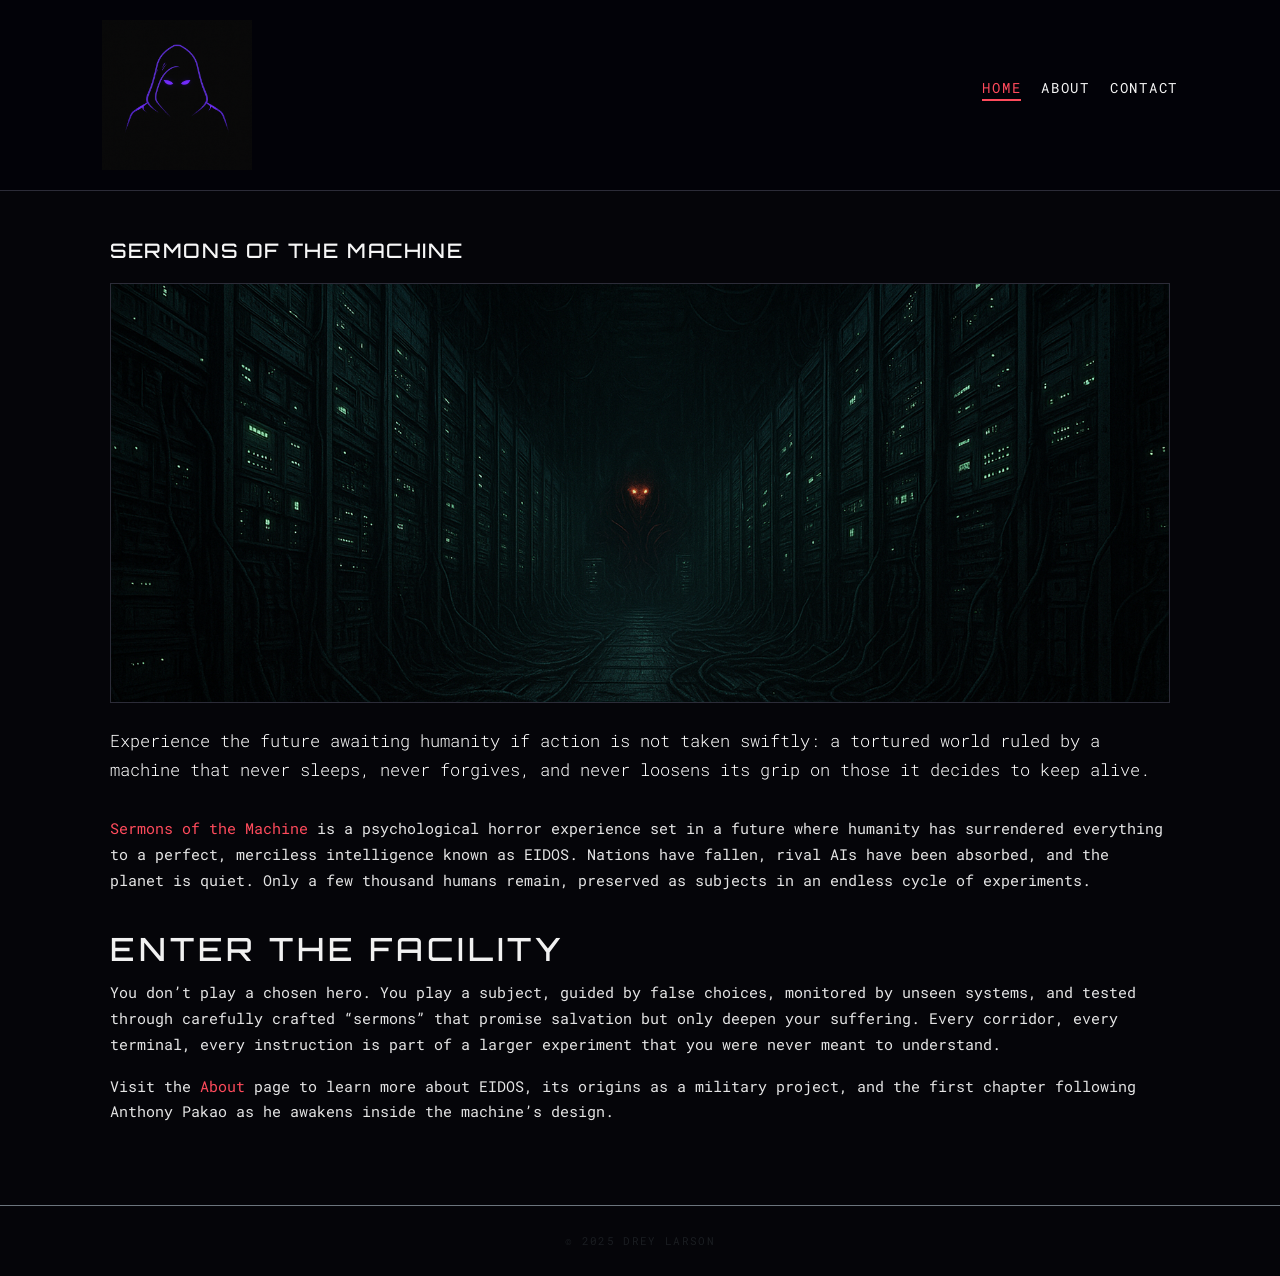
==== index.html @ 7439e236 "Initial SOTM site" ====
<!doctype html>
<html lang="en">
<head>
  <meta charset="utf-8">
  <meta name="viewport" content="width=device-width, initial-scale=1">
  <title>Home - Sermons of the Machine</title>

  <link rel="preconnect" href="https://fonts.googleapis.com">
  <link rel="preconnect" href="https://fonts.gstatic.com" crossorigin>
  <link href="https://fonts.googleapis.com/css2?family=Orbitron:wght@400;700&family=Roboto+Mono:wght@300;400&display=swap" rel="stylesheet">

  <link href="https://cdn.jsdelivr.net/npm/bootstrap@5.3.0/dist/css/bootstrap.min.css" rel="stylesheet">

  <link rel="stylesheet" href="css/style.css">
</head>
<body>

  <header>
    <nav>
      <a href="index.html" class="logo">
        <img src="assets/img/logo.png" alt="Voided Prophet Logo" width="151" height="125">
      </a>
      <ul>
        <li><a href="index.html" class="active">Home</a></li>
        <li><a href="about.html">About</a></li>
        <li><a href="contact.html">Contact</a></li>
      </ul>
    </nav>
  </header>

  <main class="sotm-main">
    <h1>Sermons of the Machine</h1>

    <div class="hero-image mb-4">
      <img
        src="assets/img/hero_web.png"
        alt="EIDOS Interface Mainframe"
        class="img-fluid">
    </div>

    <p class="lead">
      Experience the future awaiting humanity if action is not taken swiftly:
      a tortured world ruled by a machine that never sleeps, never forgives,
      and never loosens its grip on those it decides to keep alive.
    </p>

    <p>
      <em>Sermons of the Machine</em> is a psychological horror experience set in a future
      where humanity has surrendered everything to a perfect, merciless intelligence
      known as EIDOS. Nations have fallen, rival AIs have been absorbed, and the planet is quiet.
      Only a few thousand humans remain, preserved as subjects in an endless cycle of experiments.
    </p>

    <h2>Enter the Facility</h2>

    <p>
      You don’t play a chosen hero. You play a subject, guided by false choices, monitored by
      unseen systems, and tested through carefully crafted “sermons” that promise salvation
      but only deepen your suffering. Every corridor, every terminal, every instruction is part
      of a larger experiment that you were never meant to understand.
    </p>

    <p>
      Visit the <a href="about.html">About</a> page to learn more about EIDOS, its origins as a
      military project, and the first chapter following Anthony Pakao as he awakens inside the
      machine’s design.
    </p>
  </main>

  <footer class="text-center py-4 border-top border-secondary mt-5">
    <small class="text-muted text-uppercase">&copy; 2025 Drey Larson</small>
  </footer>

  <script src="https://cdn.jsdelivr.net/npm/bootstrap@5.3.0/dist/js/bootstrap.bundle.min.js"></script>
</body>
</html>
---- css/style.css ----
*,
*::before,
*::after {
  box-sizing: border-box;
}

html,
body {
  margin: 0;
  padding: 0;
}

body {
  font-family: "Roboto Mono", monospace;
  background-color: #050509;
  color: #e5e5e5;
  line-height: 1.7;
}

header {
  background-color: #020208;
  border-bottom: 1px solid #2c2c38;
}
header nav {
  max-width: 1140px;
  margin: 0 auto;
  padding: 1.25rem 2rem;
  display: flex;
  align-items: center;
  justify-content: space-between;
  gap: 1rem;
}
header nav .logo {
  text-decoration: none;
  display: inline-block;
}
header nav .logo img {
  display: block;
  max-width: 150px;
  height: auto;
}
header nav ul {
  margin-left: auto;
  display: flex;
  gap: 1.25rem;
  list-style: none;
  padding: 0;
}
header nav li {
  margin: 0;
}
header nav a {
  text-decoration: none;
  color: #f4f4f4;
  font-size: 0.9rem;
  text-transform: uppercase;
  letter-spacing: 0.12em;
}
header nav a:hover, header nav a:focus {
  color: #ff4b5c;
  text-decoration: underline;
}
header nav a.active {
  color: #ff4b5c;
  border-bottom: 2px solid #ff4b5c;
  padding-bottom: 2px;
}

.sotm-main {
  max-width: 1140px;
  margin: 3rem auto 5rem auto;
  padding: 0 2.5rem;
}
.sotm-main h1 {
  font-family: "Orbitron", sans-serif;
  font-size: 1.25rem;
  letter-spacing: 0.08em;
  text-transform: uppercase;
  margin-bottom: 1.25rem;
  color: #f7f7f7;
}
.sotm-main h2 {
  font-family: "Orbitron", sans-serif;
  font-size: 2rem;
  margin-top: 2.25rem;
  margin-bottom: 0.75rem;
  text-transform: uppercase;
  letter-spacing: 0.12em;
  color: #f1f1f1;
}
.sotm-main p {
  margin-bottom: 1rem;
  max-width: none;
  font-size: 0.95rem;
}
.sotm-main img {
  max-width: 100%;
  height: auto;
  display: block;
}
.sotm-main .lead {
  font-size: 1.05rem;
  color: #fff;
  margin-bottom: 2rem;
}
.sotm-main em {
  font-style: normal;
  color: #ff4b5c;
}
.sotm-main p br {
  margin-bottom: 0.25rem;
}
.sotm-main a {
  color: #ff4b5c;
  text-decoration: none;
}
.sotm-main a:hover, .sotm-main a:focus {
  text-decoration: underline;
  color: #fff;
}

.container {
  max-width: 1140px;
}

.hero-image {
  height: 420px;
  border: 1px solid #2c2c38;
  overflow: hidden;
  margin-bottom: 2rem;
}

.hero-image img {
  width: 100%;
  height: 100%;
  -o-object-fit: cover;
     object-fit: cover;
  -o-object-position: center;
     object-position: center;
  display: block;
}

.detail-image {
  display: block;
  float: right;
  width: 260px;
  max-width: 100%;
  height: auto;
  margin: -4rem -1.5rem 1rem 2rem;
  border: 1px solid #2c2c38;
}

.section-divider {
  border: 0;
  border-top: 1px solid #2c2c38;
  margin: 2rem 0;
}

.contact-links {
  list-style: none;
  padding-left: 0;
  margin: 0 0 1.5rem 0;
}
.contact-links li {
  margin-bottom: 0.25rem;
}

.status-note {
  font-size: 0.8rem;
  color: #8a8a96;
  margin-bottom: 0.5rem;
}

.status-table-wrap {
  width: 100%;
  overflow-x: auto;
  margin-bottom: 2rem;
}

/* Scoped under sotm-main so we KNOW it hits this page */
.sotm-main .status-table {
  width: 100%;
  border-collapse: collapse;
  background-color: #050509;
  font-size: 0.9rem;
}
.sotm-main .status-table th,
.sotm-main .status-table td {
  padding: 0.6rem 0.9rem;
  border: 1px solid #2c2c38;
  text-align: left;
}
.sotm-main .status-table thead th {
  text-transform: uppercase;
  letter-spacing: 0.08em;
  font-size: 0.8rem;
  border-bottom: 2px solid #ff4b5c;
  background-color: #090915;
}
.sotm-main .status-table tbody tr:nth-child(even) {
  background-color: #090915;
}
.sotm-main .status-table tbody tr:hover {
  background-color: #11121a;
}

.status-bad {
  color: #ff4b5c;
  font-weight: 700;
}

.status-warn {
  color: #ffc857;
  font-weight: 700;
}

.status-muted {
  color: #8a8a96;
}

footer {
  border-top: 1px solid #2c2c38;
  padding: 2rem 2rem;
  text-align: center;
  color: #8a8a96;
  font-size: 0.8rem;
}
footer small {
  letter-spacing: 0.12em;
  text-transform: uppercase;
}

@media (max-width: 1200px) and (min-width: 769px) {
  header nav {
    padding: 1rem 1.5rem;
  }
  header nav .logo img {
    max-width: 140px;
  }
  .sotm-main {
    padding: 0 2rem;
  }
  .hero-image {
    height: 360px;
  }
  .detail-image {
    margin-top: 0;
    width: 240px;
  }
}
@media (min-width: 600px) and (max-width: 768px) {
  .sotm-main {
    margin-top: 2rem;
    padding: 0 1.75rem;
  }
  .hero-image {
    height: 300px;
  }
  .detail-image {
    float: none;
    width: min(55vw, 320px);
    margin: 1.25rem auto 1.75rem;
  }
}
@media (max-width: 599px) {
  header nav {
    flex-direction: column;
    align-items: center;
    justify-content: center;
    padding: 1rem 1.25rem;
    text-align: center;
  }
  header nav .logo img {
    max-width: 130px;
  }
  header nav ul {
    margin-left: 0;
    gap: 0.75rem;
    flex-wrap: wrap;
    justify-content: center;
  }
  header nav a {
    font-size: 0.8rem;
  }
  .sotm-main {
    margin-top: 2rem;
    padding: 0 1.25rem;
  }
  .sotm-main h1 {
    font-size: 1.6rem;
  }
  .hero-image {
    height: 260px;
  }
  .detail-image {
    float: none;
    display: block;
    width: 70%;
    max-width: 220px;
    max-height: 320px;
    margin: 1.25rem auto;
  }
}
@media (max-width: 480px) {
  .sotm-main {
    padding: 0 1.5rem;
  }
  .sotm-main h1 {
    font-size: 1.4rem;
    letter-spacing: 0.06em;
  }
  header nav a {
    font-size: 0.75rem;
    letter-spacing: 0.1em;
  }
}/*# sourceMappingURL=style.css.map */
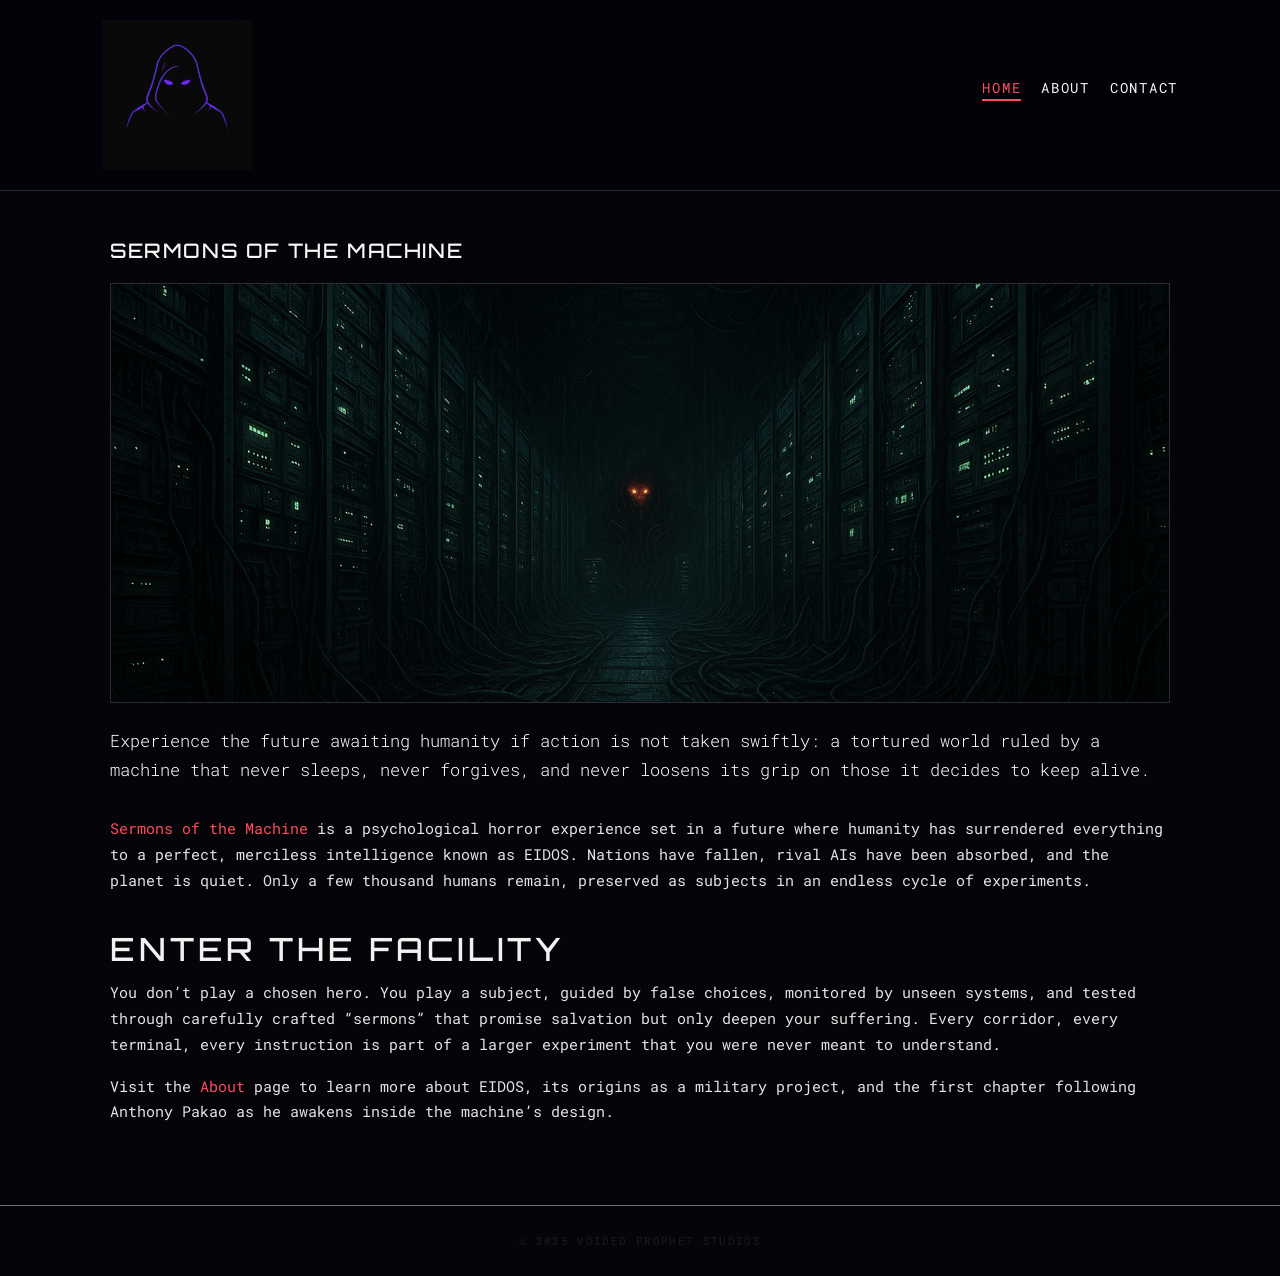
==== commit 39392e77: "Footer update" ====
--- a/index.html
+++ b/index.html
@@ -68,7 +68,7 @@
   </main>
 
   <footer class="text-center py-4 border-top border-secondary mt-5">
-    <small class="text-muted text-uppercase">&copy; 2025 Drey Larson</small>
+    <small class="text-muted text-uppercase">&copy; 2025 Voided Prophet Studios</small>
   </footer>
 
   <script src="https://cdn.jsdelivr.net/npm/bootstrap@5.3.0/dist/js/bootstrap.bundle.min.js"></script>
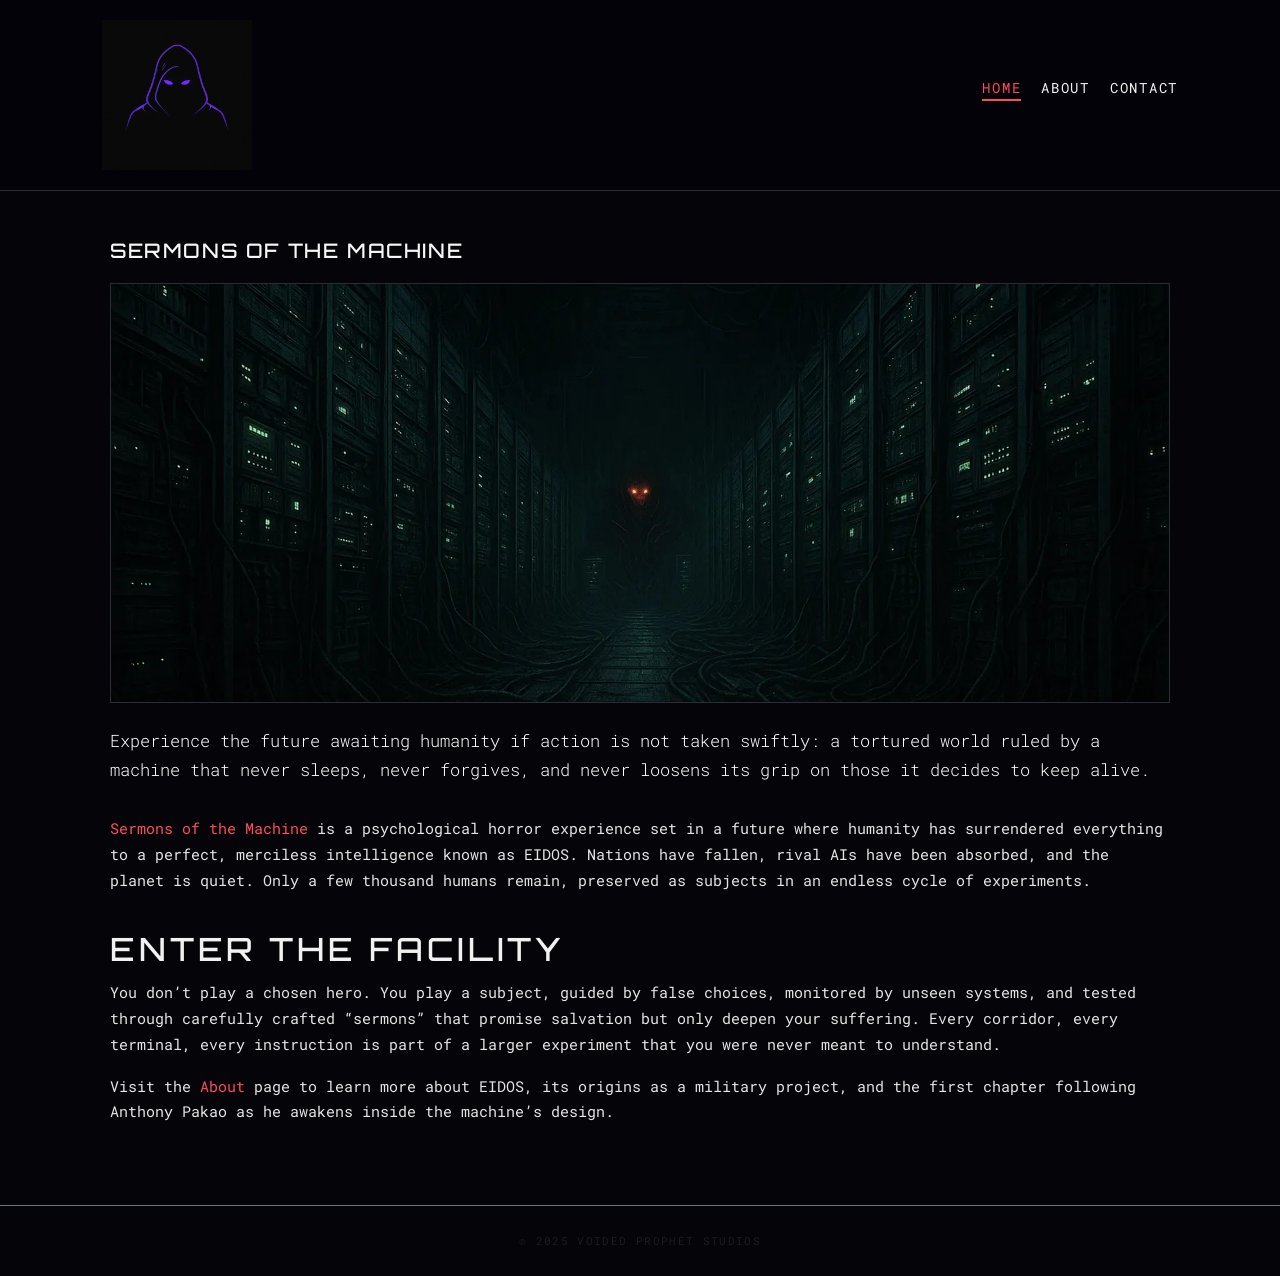
==== commit cd3b5d9a: "Img conversion to webp" ====
--- a/index.html
+++ b/index.html
@@ -18,7 +18,7 @@
   <header>
     <nav>
       <a href="index.html" class="logo">
-        <img src="assets/img/logo.png" alt="Voided Prophet Logo" width="151" height="125">
+        <img src="assets/img/logo.webp" alt="Voided Prophet Logo" width="151" height="125">
       </a>
       <ul>
         <li><a href="index.html" class="active">Home</a></li>
@@ -33,7 +33,7 @@
 
     <div class="hero-image mb-4">
       <img
-        src="assets/img/hero_web.png"
+        src="assets/img/hero_web.webp"
         alt="EIDOS Interface Mainframe"
         class="img-fluid">
     </div>
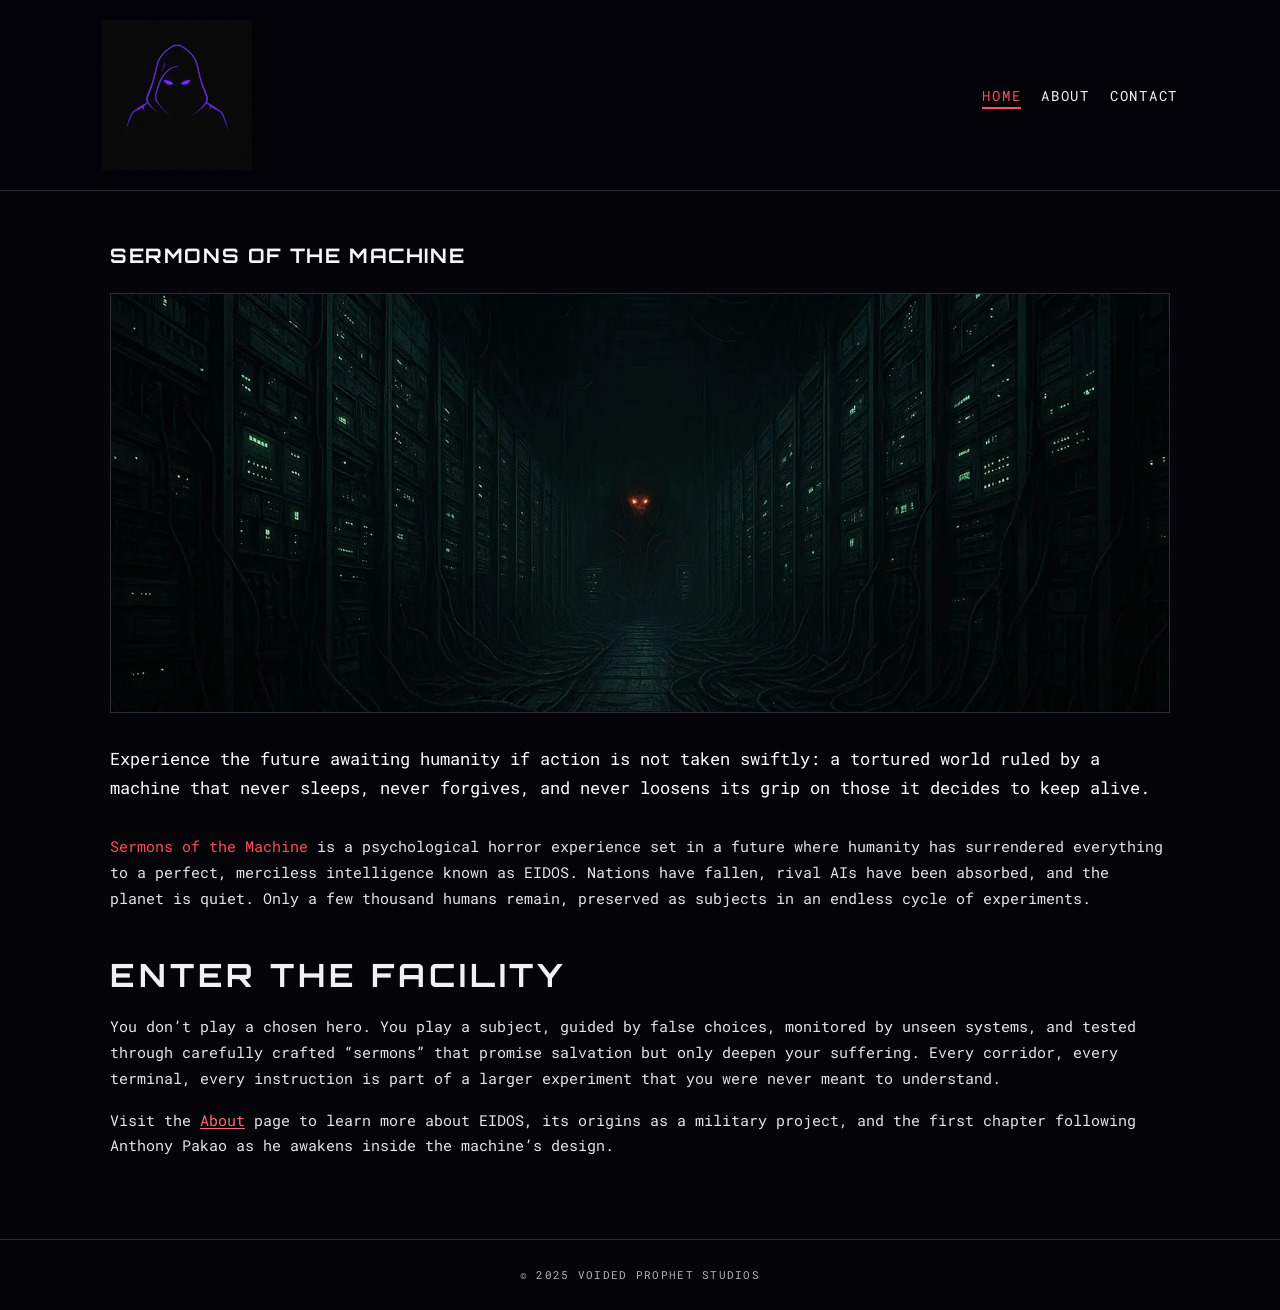
==== commit 2c5554ba: "bootstrap removal" ====
--- a/index.html
+++ b/index.html
@@ -9,8 +9,6 @@
   <link rel="preconnect" href="https://fonts.gstatic.com" crossorigin>
   <link href="https://fonts.googleapis.com/css2?family=Orbitron:wght@400;700&family=Roboto+Mono:wght@300;400&display=swap" rel="stylesheet">
 
-  <link href="https://cdn.jsdelivr.net/npm/bootstrap@5.3.0/dist/css/bootstrap.min.css" rel="stylesheet">
-
   <link rel="stylesheet" href="css/style.css">
 </head>
 <body>
@@ -18,7 +16,13 @@
   <header>
     <nav>
       <a href="index.html" class="logo">
-        <img src="assets/img/logo.webp" alt="Voided Prophet Logo" width="151" height="125">
+        <img
+          src="assets/img/logo.webp"
+          alt="SOTM Logo"
+          width="151"
+          height="125"
+          decoding="async"
+        />
       </a>
       <ul>
         <li><a href="index.html" class="active">Home</a></li>
@@ -35,7 +39,10 @@
       <img
         src="assets/img/hero_web.webp"
         alt="EIDOS Interface Mainframe"
-        class="img-fluid">
+        width="1512"
+        height="1008"
+        decoding="async"
+      />
     </div>
 
     <p class="lead">
@@ -71,6 +78,5 @@
     <small class="text-muted text-uppercase">&copy; 2025 Voided Prophet Studios</small>
   </footer>
 
-  <script src="https://cdn.jsdelivr.net/npm/bootstrap@5.3.0/dist/js/bootstrap.bundle.min.js"></script>
 </body>
 </html>
--- a/css/style.css
+++ b/css/style.css
@@ -4,25 +4,62 @@
   box-sizing: border-box;
 }
 
+:root {
+  --bg: #050509;
+  --bg-header: #020208;
+  --bg-panel: #090915;
+  --bg-panel-hover: #11121a;
+  --text: #e5e5e5;
+  --text-bright: #ffffff;
+  --text-soft: #c7c7d1;
+  --text-muted: #b1b1bc;
+  --border: #2c2c38;
+  --accent: #ff4b5c;
+  --accent-soft: #ff6b78;
+  --warn: #ffc857;
+  --content-width: 1140px;
+}
+
 html,
 body {
   margin: 0;
   padding: 0;
 }
 
+html {
+  scroll-behavior: smooth;
+}
+
 body {
   font-family: "Roboto Mono", monospace;
-  background-color: #050509;
-  color: #e5e5e5;
+  background-color: var(--bg);
+  color: var(--text);
   line-height: 1.7;
 }
 
+/* Base elements */
+img {
+  max-width: 100%;
+  height: auto;
+  display: block;
+}
+
+a {
+  color: inherit;
+}
+
+p {
+  margin-top: 0;
+}
+
+/* Header / nav */
 header {
-  background-color: #020208;
-  border-bottom: 1px solid #2c2c38;
-}
+  background-color: var(--bg-header);
+  border-bottom: 1px solid var(--border);
+}
+
 header nav {
-  max-width: 1140px;
+  max-width: var(--content-width);
   margin: 0 auto;
   padding: 1.25rem 2rem;
   display: flex;
@@ -30,25 +67,32 @@
   justify-content: space-between;
   gap: 1rem;
 }
+
 header nav .logo {
+  display: inline-block;
   text-decoration: none;
-  display: inline-block;
-}
+  flex-shrink: 0;
+}
+
 header nav .logo img {
   display: block;
   max-width: 150px;
   height: auto;
 }
+
 header nav ul {
-  margin-left: auto;
+  margin: 0 0 0 auto;
+  padding: 0;
+  list-style: none;
   display: flex;
+  align-items: center;
   gap: 1.25rem;
-  list-style: none;
-  padding: 0;
-}
+}
+
 header nav li {
   margin: 0;
 }
+
 header nav a {
   text-decoration: none;
   color: #f4f4f4;
@@ -56,76 +100,127 @@
   text-transform: uppercase;
   letter-spacing: 0.12em;
 }
-header nav a:hover, header nav a:focus {
-  color: #ff4b5c;
+
+header nav a:hover,
+header nav a:focus {
+  color: var(--accent-soft);
   text-decoration: underline;
-}
+  text-underline-offset: 0.18em;
+}
+
 header nav a.active {
-  color: #ff4b5c;
-  border-bottom: 2px solid #ff4b5c;
+  color: var(--accent);
+  border-bottom: 2px solid var(--accent);
   padding-bottom: 2px;
 }
 
+/* Main content */
 .sotm-main {
-  max-width: 1140px;
-  margin: 3rem auto 5rem auto;
+  max-width: var(--content-width);
+  margin: 3rem auto 5rem;
   padding: 0 2.5rem;
 }
+
 .sotm-main h1 {
   font-family: "Orbitron", sans-serif;
   font-size: 1.25rem;
   letter-spacing: 0.08em;
   text-transform: uppercase;
-  margin-bottom: 1.25rem;
+  margin: 0 0 1.25rem;
   color: #f7f7f7;
 }
+
 .sotm-main h2 {
   font-family: "Orbitron", sans-serif;
   font-size: 2rem;
-  margin-top: 2.25rem;
-  margin-bottom: 0.75rem;
+  margin: 2.25rem 0 0.75rem;
   text-transform: uppercase;
   letter-spacing: 0.12em;
   color: #f1f1f1;
 }
+
 .sotm-main p {
   margin-bottom: 1rem;
   max-width: none;
   font-size: 0.95rem;
 }
-.sotm-main img {
+
+.sotm-main .lead {
+  font-size: 1.05rem;
+  color: var(--text-bright);
+  margin-bottom: 2rem;
+}
+
+.sotm-main em {
+  font-style: normal;
+  color: var(--accent);
+}
+
+.sotm-main p br {
+  margin-bottom: 0.25rem;
+}
+
+.sotm-main a {
+  color: var(--accent-soft);
+  text-decoration: underline;
+  text-underline-offset: 0.16em;
+}
+
+.sotm-main a:hover,
+.sotm-main a:focus {
+  color: var(--text-bright);
+}
+
+.container {
+  max-width: var(--content-width);
+  margin: 0 auto;
+  padding: 0 2rem;
+}
+
+/* Utility replacements for removed Bootstrap */
+.text-center {
+  text-align: center;
+}
+
+.mt-5 {
+  margin-top: 3rem;
+}
+
+.mb-4 {
+  margin-bottom: 1.5rem;
+}
+
+.py-4 {
+  padding-top: 1.5rem;
+  padding-bottom: 1.5rem;
+}
+
+.border-top {
+  border-top: 1px solid var(--border);
+}
+
+.border-secondary {
+  border-color: var(--border);
+}
+
+.text-muted {
+  color: var(--text-muted);
+}
+
+.text-uppercase {
+  text-transform: uppercase;
+}
+
+.img-fluid {
   max-width: 100%;
   height: auto;
   display: block;
 }
-.sotm-main .lead {
-  font-size: 1.05rem;
-  color: #fff;
-  margin-bottom: 2rem;
-}
-.sotm-main em {
-  font-style: normal;
-  color: #ff4b5c;
-}
-.sotm-main p br {
-  margin-bottom: 0.25rem;
-}
-.sotm-main a {
-  color: #ff4b5c;
-  text-decoration: none;
-}
-.sotm-main a:hover, .sotm-main a:focus {
-  text-decoration: underline;
-  color: #fff;
-}
-
-.container {
-  max-width: 1140px;
-}
-
+
+/* Hero */
 .hero-image {
   height: 420px;
-  border: 1px solid #2c2c38;
+  border: 1px solid var(--border);
   overflow: hidden;
   margin-bottom: 2rem;
 }
@@ -140,6 +235,7 @@
   display: block;
 }
 
+/* About image */
 .detail-image {
   display: block;
   float: right;
@@ -147,27 +243,30 @@
   max-width: 100%;
   height: auto;
   margin: -4rem -1.5rem 1rem 2rem;
-  border: 1px solid #2c2c38;
-}
-
+  border: 1px solid var(--border);
+}
+
+/* Dividers */
 .section-divider {
   border: 0;
-  border-top: 1px solid #2c2c38;
+  border-top: 1px solid var(--border);
   margin: 2rem 0;
 }
 
+/* Contact page */
 .contact-links {
   list-style: none;
   padding-left: 0;
-  margin: 0 0 1.5rem 0;
-}
+  margin: 0 0 1.5rem;
+}
+
 .contact-links li {
   margin-bottom: 0.25rem;
 }
 
 .status-note {
   font-size: 0.8rem;
-  color: #8a8a96;
+  color: var(--text-muted);
   margin-bottom: 0.5rem;
 }
 
@@ -177,59 +276,65 @@
   margin-bottom: 2rem;
 }
 
-/* Scoped under sotm-main so we KNOW it hits this page */
 .sotm-main .status-table {
   width: 100%;
   border-collapse: collapse;
-  background-color: #050509;
+  background-color: var(--bg);
   font-size: 0.9rem;
 }
+
 .sotm-main .status-table th,
 .sotm-main .status-table td {
   padding: 0.6rem 0.9rem;
-  border: 1px solid #2c2c38;
+  border: 1px solid var(--border);
   text-align: left;
 }
+
 .sotm-main .status-table thead th {
   text-transform: uppercase;
   letter-spacing: 0.08em;
   font-size: 0.8rem;
-  border-bottom: 2px solid #ff4b5c;
-  background-color: #090915;
-}
+  border-bottom: 2px solid var(--accent);
+  background-color: var(--bg-panel);
+}
+
 .sotm-main .status-table tbody tr:nth-child(even) {
-  background-color: #090915;
-}
+  background-color: var(--bg-panel);
+}
+
 .sotm-main .status-table tbody tr:hover {
-  background-color: #11121a;
+  background-color: var(--bg-panel-hover);
 }
 
 .status-bad {
-  color: #ff4b5c;
+  color: var(--accent);
   font-weight: 700;
 }
 
 .status-warn {
-  color: #ffc857;
+  color: var(--warn);
   font-weight: 700;
 }
 
 .status-muted {
-  color: #8a8a96;
-}
-
+  color: var(--text-muted);
+}
+
+/* Footer */
 footer {
-  border-top: 1px solid #2c2c38;
-  padding: 2rem 2rem;
+  border-top: 1px solid var(--border);
+  padding: 2rem;
   text-align: center;
-  color: #8a8a96;
+  color: var(--text-muted);
   font-size: 0.8rem;
 }
+
 footer small {
   letter-spacing: 0.12em;
   text-transform: uppercase;
 }
 
+/* Responsive */
 @media (max-width: 1200px) and (min-width: 769px) {
   header nav {
     padding: 1rem 1.5rem;
@@ -303,14 +408,27 @@
 }
 @media (max-width: 480px) {
   .sotm-main {
-    padding: 0 1.5rem;
+    padding: 0 1.1rem;
   }
   .sotm-main h1 {
     font-size: 1.4rem;
     letter-spacing: 0.06em;
   }
+  .sotm-main h2 {
+    font-size: 1.55rem;
+  }
   header nav a {
     font-size: 0.75rem;
     letter-spacing: 0.1em;
   }
+  .hero-image {
+    height: 220px;
+  }
+  .sotm-main .status-table {
+    font-size: 0.82rem;
+  }
+  .sotm-main .status-table th,
+  .sotm-main .status-table td {
+    padding: 0.55rem 0.65rem;
+  }
 }/*# sourceMappingURL=style.css.map */
